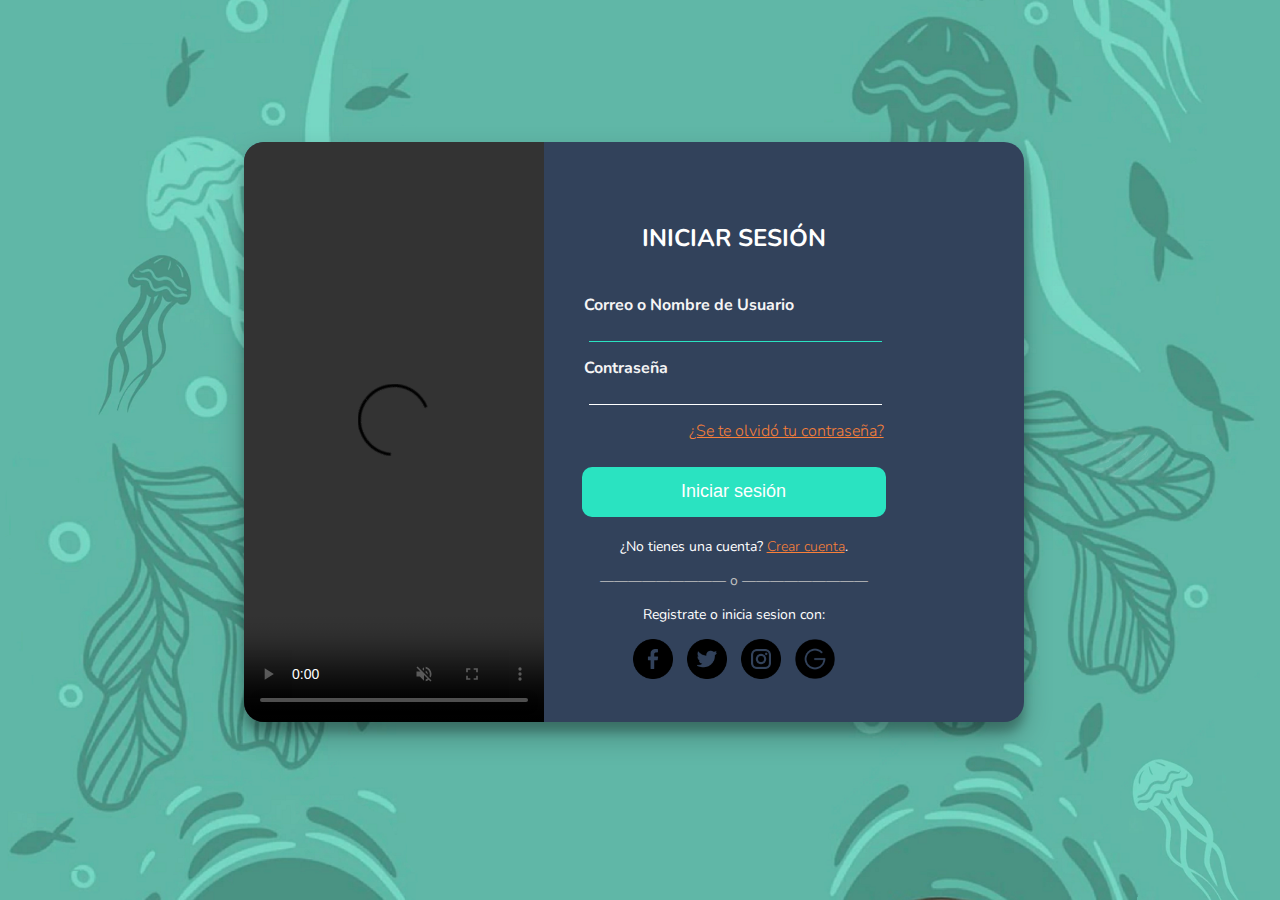
==== inicio-sesion.html @ bc46fbb8 "Agregado la ventana de inicio de sesion y video en ambas páginas" ====
<!DOCTYPE html>
<html lang="en">
  <head>
    <meta charset="UTF-8" />
    <meta http-equiv="X-UA-Compatiple" content="IE=edge" />
    <meta name="viewport" content="width=device-width, initial-scale=1.0" />
    <title>Iniciar Sesión - Proyecto Formulario</title>
    <link rel="stylesheet" href="./inicio-sesion.css" />
  </head>
  <body>
    <div id="contenedor-resources">
      <img
        id="fondo-parte1"
        src="./resources/marine-background-1.png"
        alt="fondo-marino-parte1"
      />
      <img
        id="fondo-parte2"
        src="./resources/marine-background-2.png"
        alt="fondo-marino-parte2"
      />
    </div>
    <div id="contenedor-formulario">
      <video
        id="turtle"
        src="./resources/turtle-video.mp4"
        autoplay
        controls
        loop
        muted
      ></video>
      <div id="caja-formulario">
        <h2>INICIAR SESIÓN</h2>
        <form>
          <b>Correo o Nombre de Usuario</b>
          <input type="text" required autofocus />
          <b>Contraseña</b>
          <input type="password" required />
        </form>
        <a id="texto-contrasena" href="#">¿Se te olvidó tu contraseña?</a>
        <button>Iniciar sesión</button>
        <p>
          ¿No tienes una cuenta? <a href="./registro.html">Crear cuenta</a>.
        </p>
        <p id="separador">————————— o —————————</p>
        <p>Registrate o inicia sesion con:</p>
        <img
          class="iconos"
          src="./resources/facebook-icon.png"
          alt="facebook-icon"
        />
        <img
          class="iconos"
          src="./resources/twitter-icon.png"
          alt="twitter-icon"
        />
        <img
          class="iconos"
          src="./resources/instagram-icon.png"
          alt="instagram-icon"
        />
        <img
          class="iconos"
          src="./resources/google-icon.png"
          alt="google-icon"
        />
      </div>
    </div>
  </body>
</html>
---- inicio-sesion.css ----
@import url("https://fonts.googleapis.com/css2?family=Nunito:wght@500&display=swap");

/* Color e Imagenes de fondo */
body {
  margin: 0;
  background-color: rgba(96, 183, 167, 255);
  font-family: "Nunito", sans-serif;
  display: flex;
}

#contenedor-imagenes {
  height: 100%;
}
#fondo-parte1 {
  height: 100%;
  position: absolute;
  z-index: 1;
  left: 5px;
}
#fondo-parte2 {
  height: 100%;
  position: absolute;
  z-index: 1;
  right: 20px;
}

/* Contenedor del video y formulario */
/*Video*/
#turtle {
  border-top-left-radius: 20px;
  border-bottom-left-radius: 20px;
}
/* Formulario */
h2 {
  margin-top: 80px;
}

#contenedor-formulario {
  width: 780px;
  height: 580px;
  background-color: rgba(50, 66, 91, 255);
  color: white;
  text-align: center;
  border-radius: 20px;
  box-shadow: rgba(0, 0, 0, 0.25) 0px 14px 28px,
    rgba(0, 0, 0, 0.22) 0px 10px 10px;
  display: flex;
  top: 2%;
  right: 2%;
  bottom: 6%;
  left: 1%;
  margin: auto;
  position: absolute;
  z-index: 10;
}

form {
  text-align: left;
  padding-top: 20px;
  padding-left: 40px;
}

p {
  font-size: 14px;
  margin: 10px 40px 15px 40px;
  width: 300px;
}

b {
  display: block;
  color: whitesmoke;
}

input {
  width: 85%;
  border: none;
  border-bottom: 1px solid white;
  background: none;
  margin: 5px 0 15px 5px;
  outline: none;
  font-size: 16px;
  color: white;
}

input:focus {
  border-bottom: 1px solid rgba(42, 227, 193, 255);
}

#texto-contrasena {
  text-align: right;
  display: block;
  margin-right: 40px;
}

a {
  color: rgba(249, 128, 57, 255);
  font-weight: 300;
}

button {
  border: none;
  border-radius: 10px;
  width: 80%;
  height: 50px;
  margin: 25px 0 10px 0;
  background-color: rgba(42, 227, 193, 255);
  font-size: 18px;
  color: white;
}
button:hover {
  background-color: rgb(47, 255, 213);
  cursor: pointer;
}

#separador {
  color: rgb(192, 192, 192);
}

.iconos {
  margin: auto;
  width: 40px;
  height: 40px;
  margin: 0px 5px;
}
.iconos:hover {
  background-color: white;
  box-sizing: border-box;
  padding: 1px;
  border-radius: 50%;
}
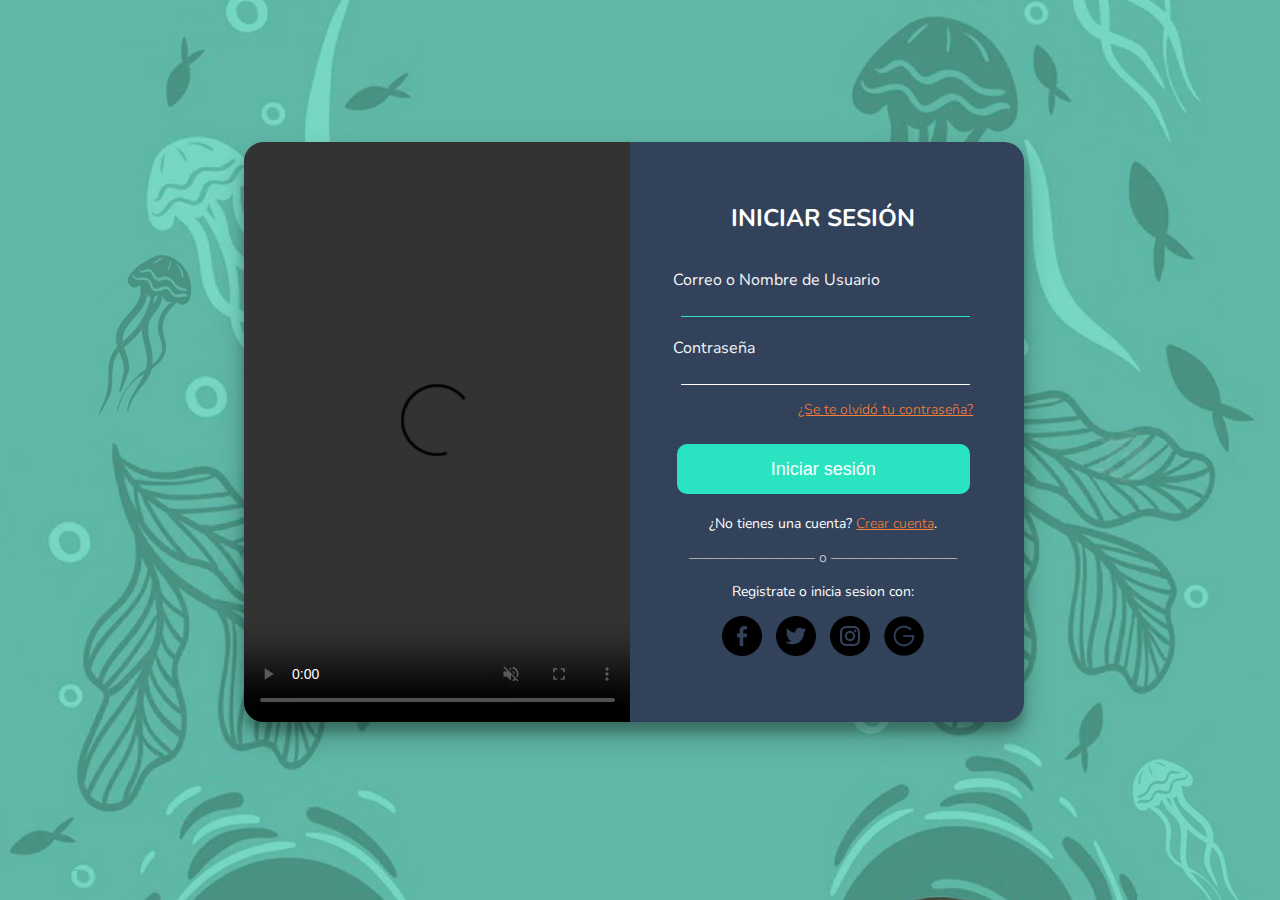
==== commit 66be7ae4: "Se agregaron labels y el boton a la etiqueta <form>" ====
--- a/inicio-sesion.html
+++ b/inicio-sesion.html
@@ -24,6 +24,8 @@
       <video
         id="turtle"
         src="./resources/turtle-video.mp4"
+        width="386.663"
+        height="580"
         autoplay
         controls
         loop
@@ -31,14 +33,14 @@
       ></video>
       <div id="caja-formulario">
         <h2>INICIAR SESIÓN</h2>
-        <form>
-          <b>Correo o Nombre de Usuario</b>
-          <input type="text" required autofocus />
-          <b>Contraseña</b>
-          <input type="password" required />
+        <form autocomplete="off">
+          <label for="nombre">Correo o Nombre de Usuario</label>
+          <input type="text" name="nombre" id="nombre" required autofocus />
+          <label for="contraseña">Contraseña</label>
+          <input type="password" name="contraseña" id="contraseña" required />
+          <a id="texto-contraseña" href="#">¿Se te olvidó tu contraseña?</a>
+          <button type="submit">Iniciar sesión</button>
         </form>
-        <a id="texto-contrasena" href="#">¿Se te olvidó tu contraseña?</a>
-        <button>Iniciar sesión</button>
         <p>
           ¿No tienes una cuenta? <a href="./registro.html">Crear cuenta</a>.
         </p>
--- a/inicio-sesion.css
+++ b/inicio-sesion.css
@@ -32,7 +32,8 @@
 }
 /* Formulario */
 h2 {
-  margin-top: 80px;
+  margin-top: 60px;
+  margin-bottom: 30px;
 }
 
 #contenedor-formulario {
@@ -54,10 +55,8 @@
   z-index: 10;
 }
 
-form {
-  text-align: left;
-  padding-top: 20px;
-  padding-left: 40px;
+#caja-formulario {
+  padding-left: 3px;
 }
 
 p {
@@ -66,13 +65,16 @@
   width: 300px;
 }
 
-b {
+label {
   display: block;
   color: whitesmoke;
+  text-align: left;
+  padding-top: 5px;
+  padding-left: 40px;
 }
 
 input {
-  width: 85%;
+  width: 75%;
   border: none;
   border-bottom: 1px solid white;
   background: none;
@@ -86,10 +88,11 @@
   border-bottom: 1px solid rgba(42, 227, 193, 255);
 }
 
-#texto-contrasena {
+#texto-contraseña {
   text-align: right;
   display: block;
   margin-right: 40px;
+  font-size: 14px;
 }
 
 a {
@@ -100,7 +103,7 @@
 button {
   border: none;
   border-radius: 10px;
-  width: 80%;
+  width: 77%;
   height: 50px;
   margin: 25px 0 10px 0;
   background-color: rgba(42, 227, 193, 255);
@@ -127,4 +130,5 @@
   box-sizing: border-box;
   padding: 1px;
   border-radius: 50%;
+  cursor: pointer;
 }
